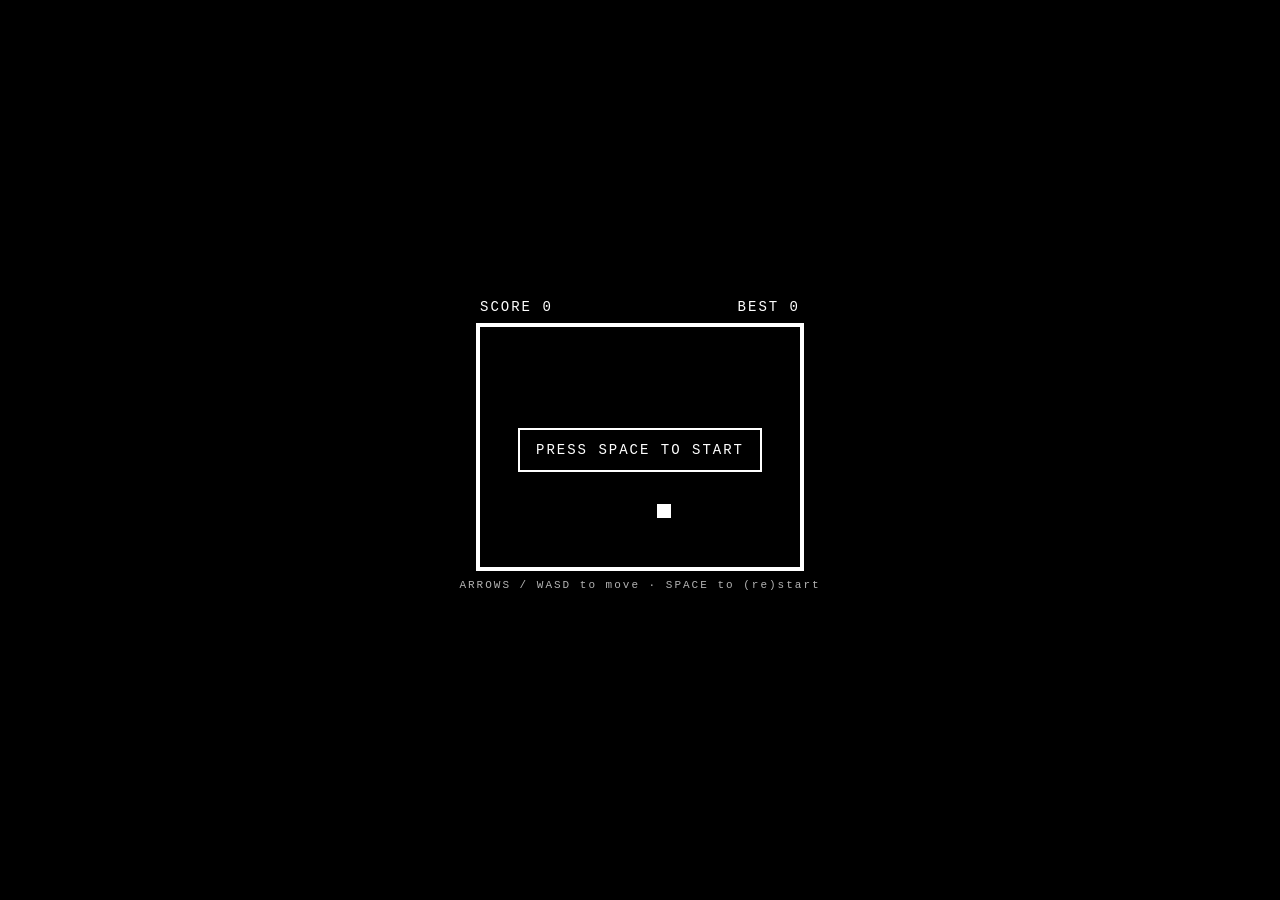
==== 8bitgame/index.html @ 8e6ffd64 "Build monochrome 8-bit Snake game Arrow/WASD controls, score and persisted high score, start and gam" ====
<!DOCTYPE html>
<html lang="en">
<head>
  <meta charset="UTF-8">
  <title>8bitgame</title>
  <link rel="stylesheet" href="style.css">
</head>
<body>
  <div id="hud">
    <span id="score">SCORE 0</span>
    <span id="highscore">BEST 0</span>
  </div>
  <canvas id="game" width="320" height="240"></canvas>
  <div id="overlay">
    <p id="overlay-msg">PRESS SPACE TO START</p>
  </div>
  <p id="hint">ARROWS / WASD to move &middot; SPACE to (re)start</p>
  <script src="script.js"></script>
</body>
</html>
---- 8bitgame/style.css ----
@font-face {
  font-family: 'pixel-fallback';
  src: local('Courier New');
}

body {
  display: flex;
  flex-direction: column;
  justify-content: center;
  align-items: center;
  height: 100vh;
  margin: 0;
  background: #000;
  color: #fff;
  font-family: 'Courier New', monospace;
  letter-spacing: 2px;
  position: relative;
}

#hud {
  display: flex;
  justify-content: space-between;
  width: 320px;
  margin-bottom: 8px;
  font-size: 14px;
}

#game {
  background: #000;
  border: 4px solid #fff;
  image-rendering: pixelated;
}

#overlay {
  position: absolute;
  top: 0;
  left: 0;
  width: 100%;
  height: 100%;
  display: flex;
  justify-content: center;
  align-items: center;
  pointer-events: none;
}

#overlay-msg {
  background: #000;
  border: 2px solid #fff;
  padding: 12px 16px;
  font-size: 14px;
  text-align: center;
  white-space: pre-line;
  display: none;
}

#overlay-msg.visible {
  display: block;
}

#hint {
  margin-top: 8px;
  font-size: 11px;
  opacity: 0.7;
}
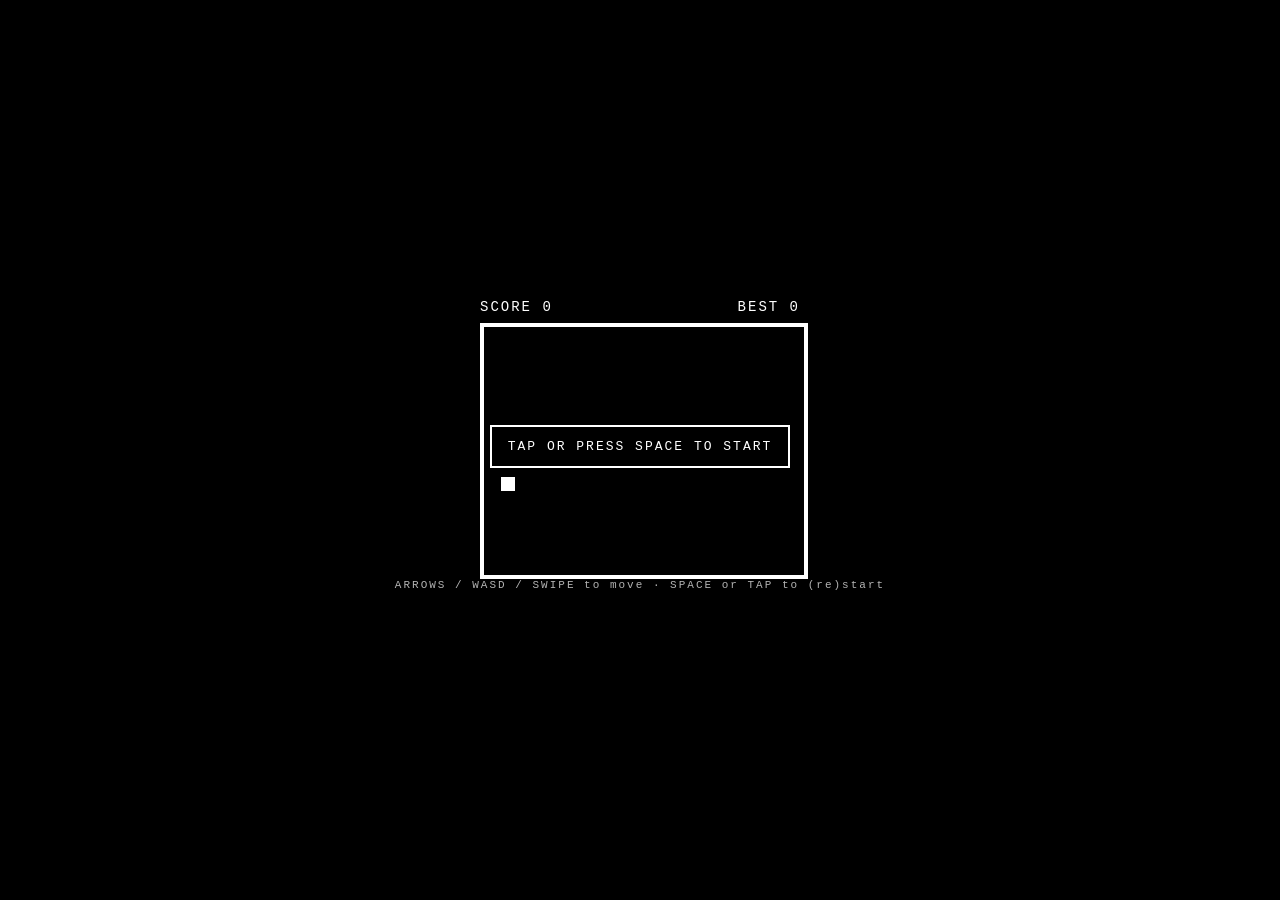
==== commit 92744d6e: "Add mobile touch controls for 8bitgame Snake Responsive canvas sizing, viewport meta tags, on-screen" ====
--- a/8bitgame/index.html
+++ b/8bitgame/index.html
@@ -2,6 +2,9 @@
 <html lang="en">
 <head>
   <meta charset="UTF-8">
+  <meta name="viewport" content="width=device-width, initial-scale=1, maximum-scale=1, user-scalable=no, viewport-fit=cover">
+  <meta name="apple-mobile-web-app-capable" content="yes">
+  <meta name="theme-color" content="#000000">
   <title>8bitgame</title>
   <link rel="stylesheet" href="style.css">
 </head>
@@ -10,11 +13,19 @@
     <span id="score">SCORE 0</span>
     <span id="highscore">BEST 0</span>
   </div>
-  <canvas id="game" width="320" height="240"></canvas>
-  <div id="overlay">
-    <p id="overlay-msg">PRESS SPACE TO START</p>
+  <div id="game-wrap">
+    <canvas id="game" width="320" height="240"></canvas>
+    <div id="overlay">
+      <p id="overlay-msg">TAP OR PRESS SPACE TO START</p>
+    </div>
   </div>
-  <p id="hint">ARROWS / WASD to move &middot; SPACE to (re)start</p>
+  <p id="hint">ARROWS / WASD / SWIPE to move &middot; SPACE or TAP to (re)start</p>
+  <div id="dpad">
+    <button id="btn-up" class="dpad-btn dpad-up" aria-label="Up">&#9650;</button>
+    <button id="btn-left" class="dpad-btn dpad-left" aria-label="Left">&#9664;</button>
+    <button id="btn-right" class="dpad-btn dpad-right" aria-label="Right">&#9654;</button>
+    <button id="btn-down" class="dpad-btn dpad-down" aria-label="Down">&#9660;</button>
+  </div>
   <script src="script.js"></script>
 </body>
 </html>
--- a/8bitgame/style.css
+++ b/8bitgame/style.css
@@ -1,6 +1,12 @@
 @font-face {
   font-family: 'pixel-fallback';
   src: local('Courier New');
+}
+
+html, body {
+  touch-action: none;
+  overscroll-behavior: none;
+  -webkit-text-size-adjust: 100%;
 }
 
 body {
@@ -8,27 +14,40 @@
   flex-direction: column;
   justify-content: center;
   align-items: center;
-  height: 100vh;
+  min-height: 100vh;
   margin: 0;
+  padding: env(safe-area-inset-top) env(safe-area-inset-right) env(safe-area-inset-bottom) env(safe-area-inset-left);
   background: #000;
   color: #fff;
   font-family: 'Courier New', monospace;
   letter-spacing: 2px;
   position: relative;
+  -webkit-user-select: none;
+  user-select: none;
 }
 
 #hud {
   display: flex;
   justify-content: space-between;
-  width: 320px;
+  width: min(90vw, 320px);
   margin-bottom: 8px;
   font-size: 14px;
+}
+
+#game-wrap {
+  position: relative;
+  width: min(90vw, 320px);
+  aspect-ratio: 320 / 240;
 }
 
 #game {
   background: #000;
   border: 4px solid #fff;
   image-rendering: pixelated;
+  width: 100%;
+  height: 100%;
+  display: block;
+  touch-action: none;
 }
 
 #overlay {
@@ -47,10 +66,12 @@
   background: #000;
   border: 2px solid #fff;
   padding: 12px 16px;
-  font-size: 14px;
+  font-size: 13px;
   text-align: center;
   white-space: pre-line;
   display: none;
+  pointer-events: auto;
+  cursor: pointer;
 }
 
 #overlay-msg.visible {
@@ -61,4 +82,43 @@
   margin-top: 8px;
   font-size: 11px;
   opacity: 0.7;
+  text-align: center;
+  padding: 0 12px;
 }
+
+#dpad {
+  display: grid;
+  grid-template-columns: 56px 56px 56px;
+  grid-template-rows: 56px 56px;
+  gap: 4px;
+  margin-top: 16px;
+  touch-action: none;
+}
+
+.dpad-btn {
+  background: #000;
+  color: #fff;
+  border: 2px solid #fff;
+  font-size: 18px;
+  display: flex;
+  justify-content: center;
+  align-items: center;
+  -webkit-tap-highlight-color: transparent;
+  touch-action: none;
+}
+
+.dpad-btn:active {
+  background: #fff;
+  color: #000;
+}
+
+.dpad-up { grid-column: 2; grid-row: 1; }
+.dpad-left { grid-column: 1; grid-row: 2; }
+.dpad-right { grid-column: 3; grid-row: 2; }
+.dpad-down { grid-column: 2; grid-row: 2; }
+
+@media (min-width: 700px) {
+  #dpad {
+    display: none;
+  }
+}
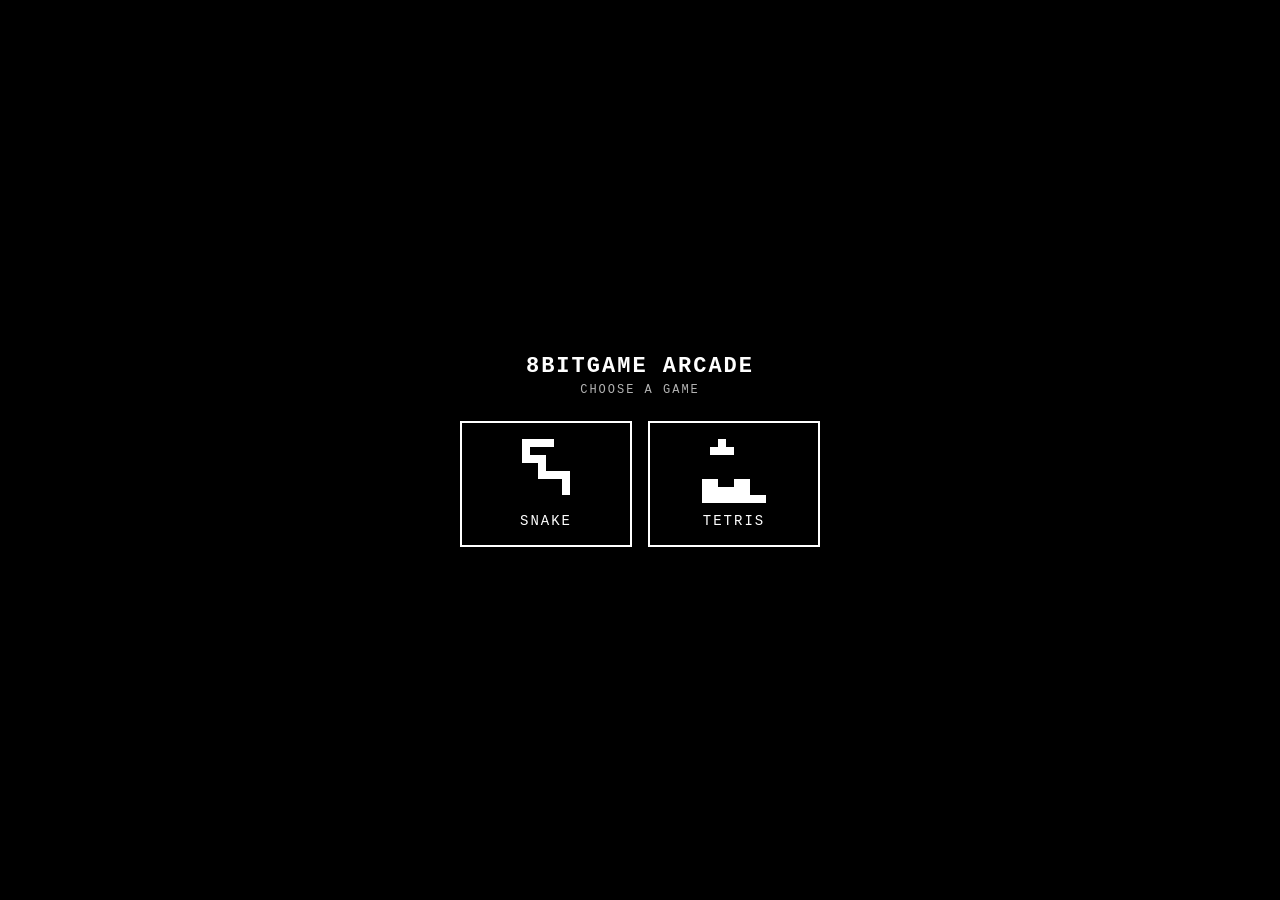
==== commit 20e1a585: "Add arcade home screen with game tiles and a Tetris game Restructures the single-game layout into a " ====
--- a/8bitgame/index.html
+++ b/8bitgame/index.html
@@ -5,27 +5,22 @@
   <meta name="viewport" content="width=device-width, initial-scale=1, maximum-scale=1, user-scalable=no, viewport-fit=cover">
   <meta name="apple-mobile-web-app-capable" content="yes">
   <meta name="theme-color" content="#000000">
-  <title>8bitgame</title>
+  <title>8bitgame Arcade</title>
   <link rel="stylesheet" href="style.css">
 </head>
 <body>
-  <div id="hud">
-    <span id="score">SCORE 0</span>
-    <span id="highscore">BEST 0</span>
+  <h1>8BITGAME ARCADE</h1>
+  <p id="subtitle">CHOOSE A GAME</p>
+  <div id="tiles">
+    <a class="tile" href="snake/index.html">
+      <canvas class="tile-icon" id="icon-snake" width="64" height="64"></canvas>
+      <span class="tile-label">SNAKE</span>
+    </a>
+    <a class="tile" href="tetris/index.html">
+      <canvas class="tile-icon" id="icon-tetris" width="64" height="64"></canvas>
+      <span class="tile-label">TETRIS</span>
+    </a>
   </div>
-  <div id="game-wrap">
-    <canvas id="game" width="320" height="240"></canvas>
-    <div id="overlay">
-      <p id="overlay-msg">TAP OR PRESS SPACE TO START</p>
-    </div>
-  </div>
-  <p id="hint">ARROWS / WASD / SWIPE to move &middot; SPACE or TAP to (re)start</p>
-  <div id="dpad">
-    <button id="btn-up" class="dpad-btn dpad-up" aria-label="Up">&#9650;</button>
-    <button id="btn-left" class="dpad-btn dpad-left" aria-label="Left">&#9664;</button>
-    <button id="btn-right" class="dpad-btn dpad-right" aria-label="Right">&#9654;</button>
-    <button id="btn-down" class="dpad-btn dpad-down" aria-label="Down">&#9660;</button>
-  </div>
-  <script src="script.js"></script>
+  <script src="home.js"></script>
 </body>
 </html>
--- a/8bitgame/style.css
+++ b/8bitgame/style.css
@@ -1,8 +1,3 @@
-@font-face {
-  font-family: 'pixel-fallback';
-  src: local('Courier New');
-}
-
 html, body {
   touch-action: none;
   overscroll-behavior: none;
@@ -21,104 +16,61 @@
   color: #fff;
   font-family: 'Courier New', monospace;
   letter-spacing: 2px;
-  position: relative;
   -webkit-user-select: none;
   user-select: none;
 }
 
-#hud {
+h1 {
+  font-size: 22px;
+  margin: 0 0 4px;
+  text-align: center;
+}
+
+#subtitle {
+  font-size: 12px;
+  opacity: 0.7;
+  margin: 0 0 24px;
+}
+
+#tiles {
+  display: grid;
+  grid-template-columns: repeat(2, 1fr);
+  gap: 16px;
+  width: min(90vw, 360px);
+}
+
+.tile {
   display: flex;
-  justify-content: space-between;
-  width: min(90vw, 320px);
-  margin-bottom: 8px;
+  flex-direction: column;
+  align-items: center;
+  gap: 10px;
+  padding: 16px 8px;
+  border: 2px solid #fff;
+  color: #fff;
+  text-decoration: none;
+  -webkit-tap-highlight-color: transparent;
+}
+
+.tile:active {
+  background: #fff;
+}
+
+.tile:active .tile-label {
+  color: #000;
+}
+
+.tile-icon {
+  image-rendering: pixelated;
+  width: 64px;
+  height: 64px;
+}
+
+.tile-label {
   font-size: 14px;
 }
 
-#game-wrap {
-  position: relative;
-  width: min(90vw, 320px);
-  aspect-ratio: 320 / 240;
-}
-
-#game {
-  background: #000;
-  border: 4px solid #fff;
-  image-rendering: pixelated;
-  width: 100%;
-  height: 100%;
-  display: block;
-  touch-action: none;
-}
-
-#overlay {
-  position: absolute;
-  top: 0;
-  left: 0;
-  width: 100%;
-  height: 100%;
-  display: flex;
-  justify-content: center;
-  align-items: center;
-  pointer-events: none;
-}
-
-#overlay-msg {
-  background: #000;
-  border: 2px solid #fff;
-  padding: 12px 16px;
-  font-size: 13px;
-  text-align: center;
-  white-space: pre-line;
-  display: none;
-  pointer-events: auto;
-  cursor: pointer;
-}
-
-#overlay-msg.visible {
-  display: block;
-}
-
-#hint {
-  margin-top: 8px;
-  font-size: 11px;
-  opacity: 0.7;
-  text-align: center;
-  padding: 0 12px;
-}
-
-#dpad {
-  display: grid;
-  grid-template-columns: 56px 56px 56px;
-  grid-template-rows: 56px 56px;
-  gap: 4px;
-  margin-top: 16px;
-  touch-action: none;
-}
-
-.dpad-btn {
-  background: #000;
-  color: #fff;
-  border: 2px solid #fff;
-  font-size: 18px;
-  display: flex;
-  justify-content: center;
-  align-items: center;
-  -webkit-tap-highlight-color: transparent;
-  touch-action: none;
-}
-
-.dpad-btn:active {
-  background: #fff;
-  color: #000;
-}
-
-.dpad-up { grid-column: 2; grid-row: 1; }
-.dpad-left { grid-column: 1; grid-row: 2; }
-.dpad-right { grid-column: 3; grid-row: 2; }
-.dpad-down { grid-column: 2; grid-row: 2; }
-
-@media (min-width: 700px) {
-  #dpad {
-    display: none;
+@media (max-width: 380px) {
+  #tiles {
+    grid-template-columns: 1fr;
   }
 }
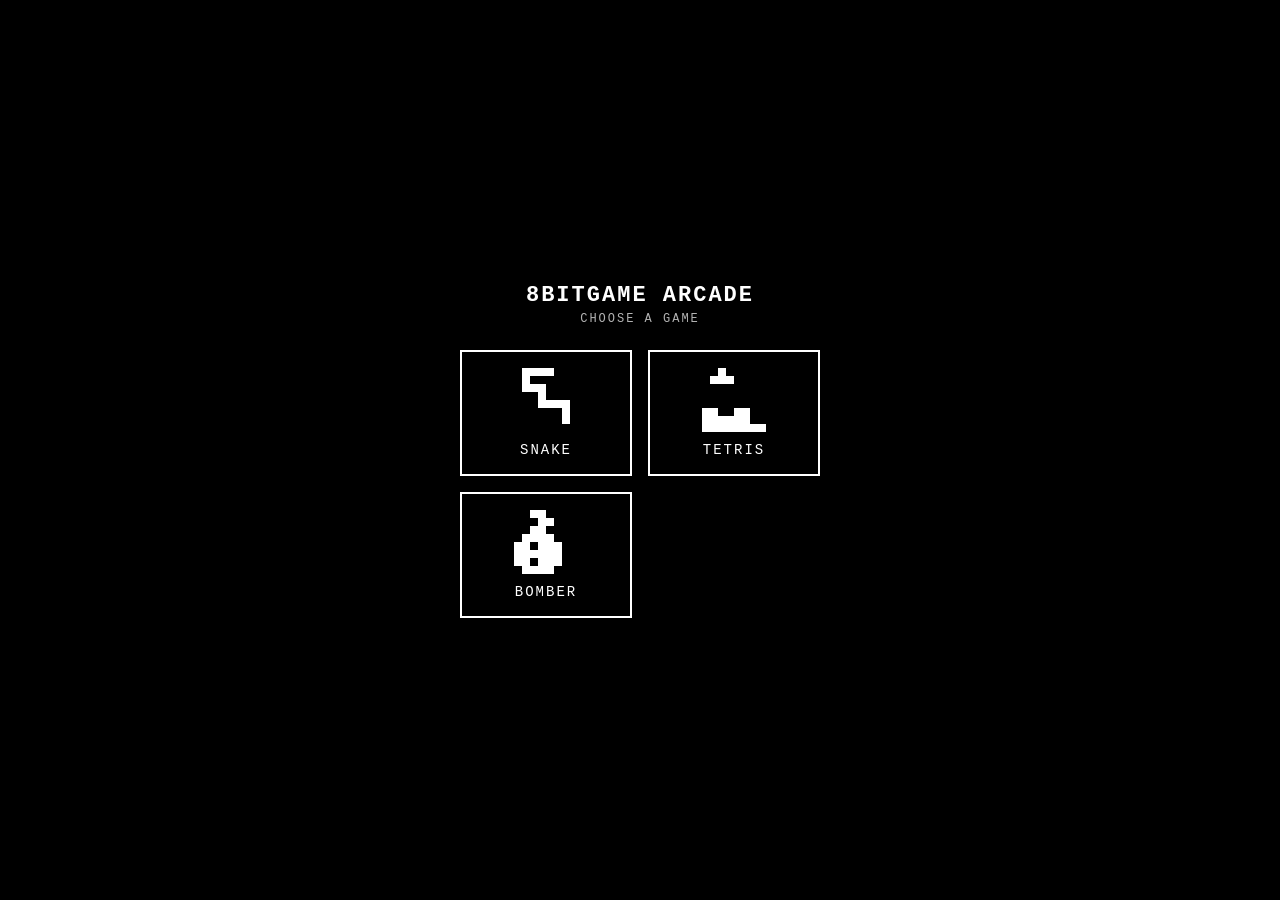
==== commit 1b7e0e12: "Add Shadow Bomber game (MVP scope) Monochrome top-down bomber: tile-grid movement, bomb placement wi" ====
--- a/8bitgame/index.html
+++ b/8bitgame/index.html
@@ -20,6 +20,10 @@
       <canvas class="tile-icon" id="icon-tetris" width="64" height="64"></canvas>
       <span class="tile-label">TETRIS</span>
     </a>
+    <a class="tile" href="bomber/index.html">
+      <canvas class="tile-icon" id="icon-bomber" width="64" height="64"></canvas>
+      <span class="tile-label">BOMBER</span>
+    </a>
   </div>
   <script src="home.js"></script>
 </body>
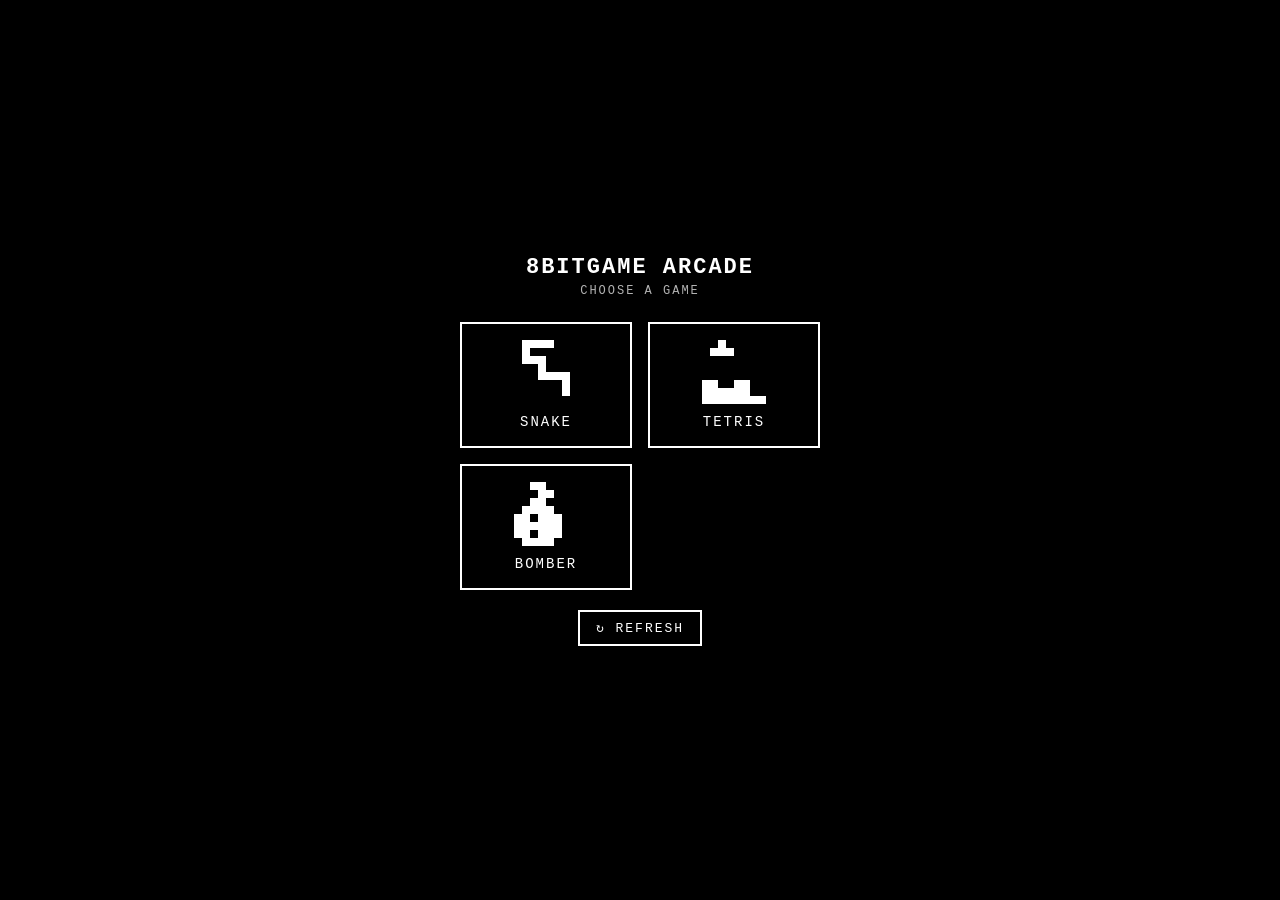
==== commit fe94951d: "Add refresh button to arcade home page Co-Authored-By: Claude Sonnet 4.6 <noreply@anthropic.com> Cla" ====
--- a/8bitgame/index.html
+++ b/8bitgame/index.html
@@ -25,6 +25,7 @@
       <span class="tile-label">BOMBER</span>
     </a>
   </div>
+  <button id="refresh-btn" type="button">&#8635; REFRESH</button>
   <script src="home.js"></script>
 </body>
 </html>
--- a/8bitgame/style.css
+++ b/8bitgame/style.css
@@ -74,3 +74,21 @@
     grid-template-columns: 1fr;
   }
 }
+
+#refresh-btn {
+  margin-top: 20px;
+  padding: 8px 16px;
+  background: #000;
+  color: #fff;
+  border: 2px solid #fff;
+  font-family: 'Courier New', monospace;
+  font-size: 13px;
+  letter-spacing: 2px;
+  cursor: pointer;
+  -webkit-tap-highlight-color: transparent;
+}
+
+#refresh-btn:active {
+  background: #fff;
+  color: #000;
+}
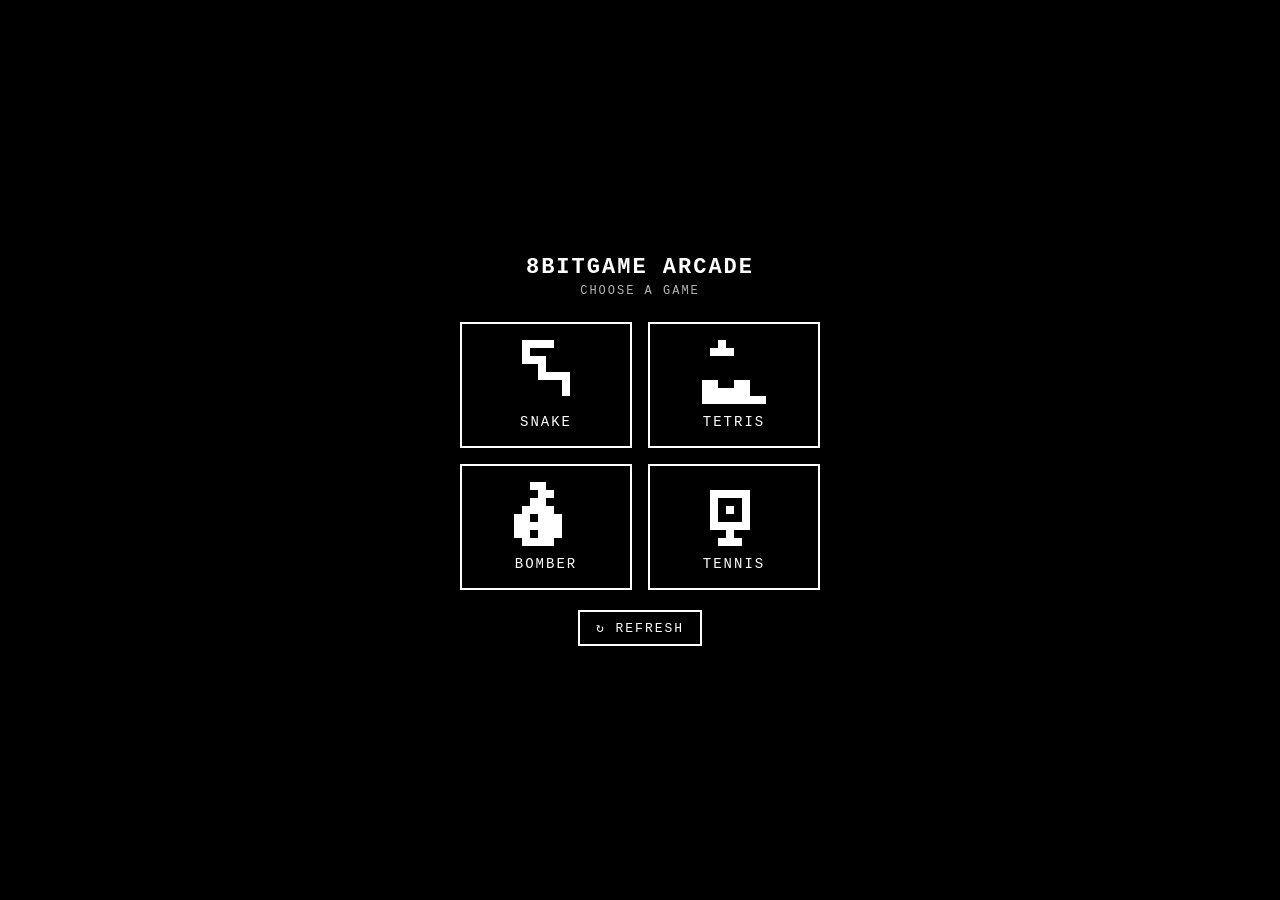
==== commit 7db3c501: "Add arcade tennis game with difficulty levels and game retry Adds a new tennis game to the 8bitgame " ====
--- a/8bitgame/index.html
+++ b/8bitgame/index.html
@@ -24,6 +24,10 @@
       <canvas class="tile-icon" id="icon-bomber" width="64" height="64"></canvas>
       <span class="tile-label">BOMBER</span>
     </a>
+    <a class="tile" href="tennis/index.html">
+      <canvas class="tile-icon" id="icon-tennis" width="64" height="64"></canvas>
+      <span class="tile-label">TENNIS</span>
+    </a>
   </div>
   <button id="refresh-btn" type="button">&#8635; REFRESH</button>
   <script src="home.js"></script>
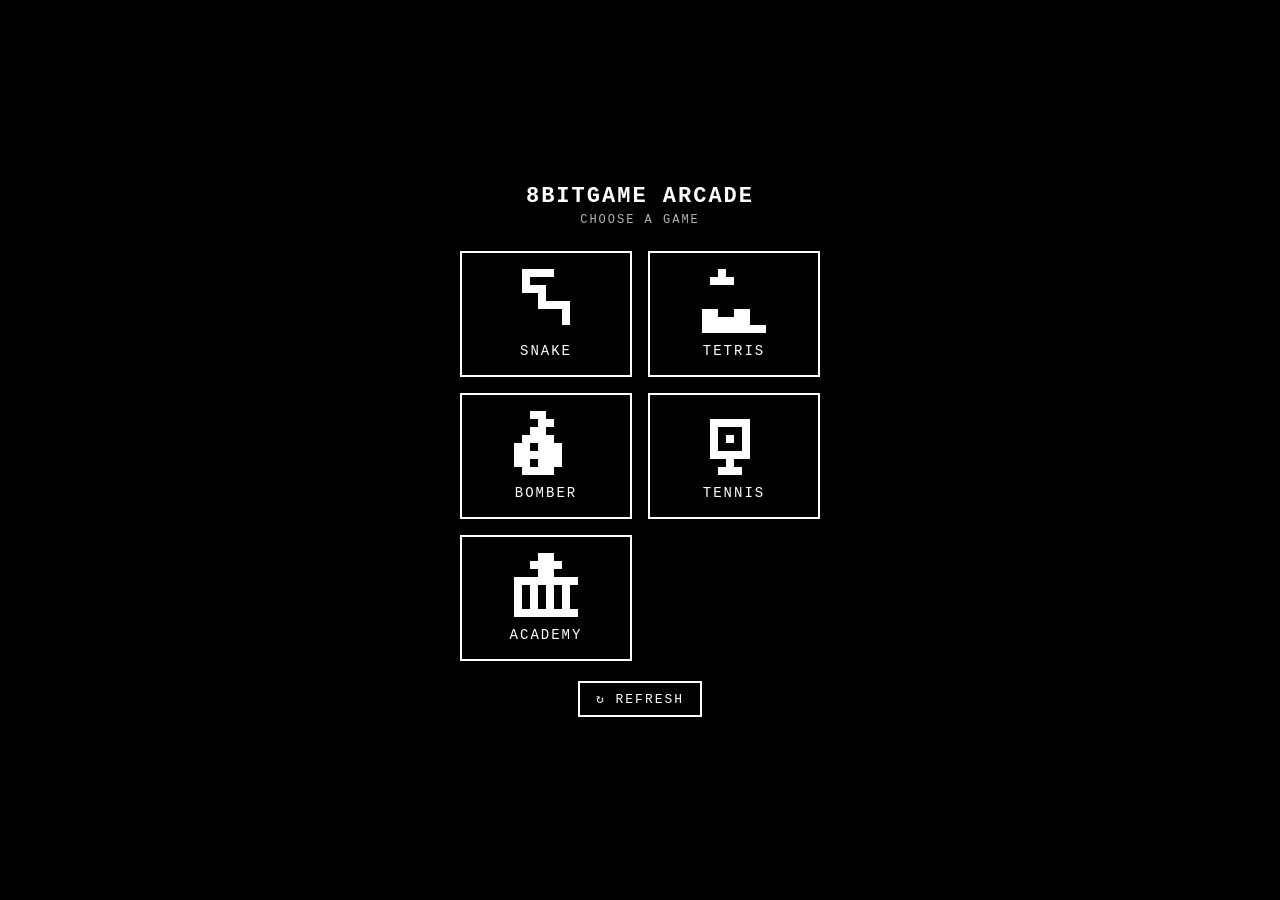
==== commit 8af16b83: "Add Tennis Academy: educational tennis tutorial and coached match mode Adds a second, separate tenni" ====
--- a/8bitgame/index.html
+++ b/8bitgame/index.html
@@ -28,6 +28,10 @@
       <canvas class="tile-icon" id="icon-tennis" width="64" height="64"></canvas>
       <span class="tile-label">TENNIS</span>
     </a>
+    <a class="tile" href="tennis-academy/index.html">
+      <canvas class="tile-icon" id="icon-tennis-academy" width="64" height="64"></canvas>
+      <span class="tile-label">ACADEMY</span>
+    </a>
   </div>
   <button id="refresh-btn" type="button">&#8635; REFRESH</button>
   <script src="home.js"></script>
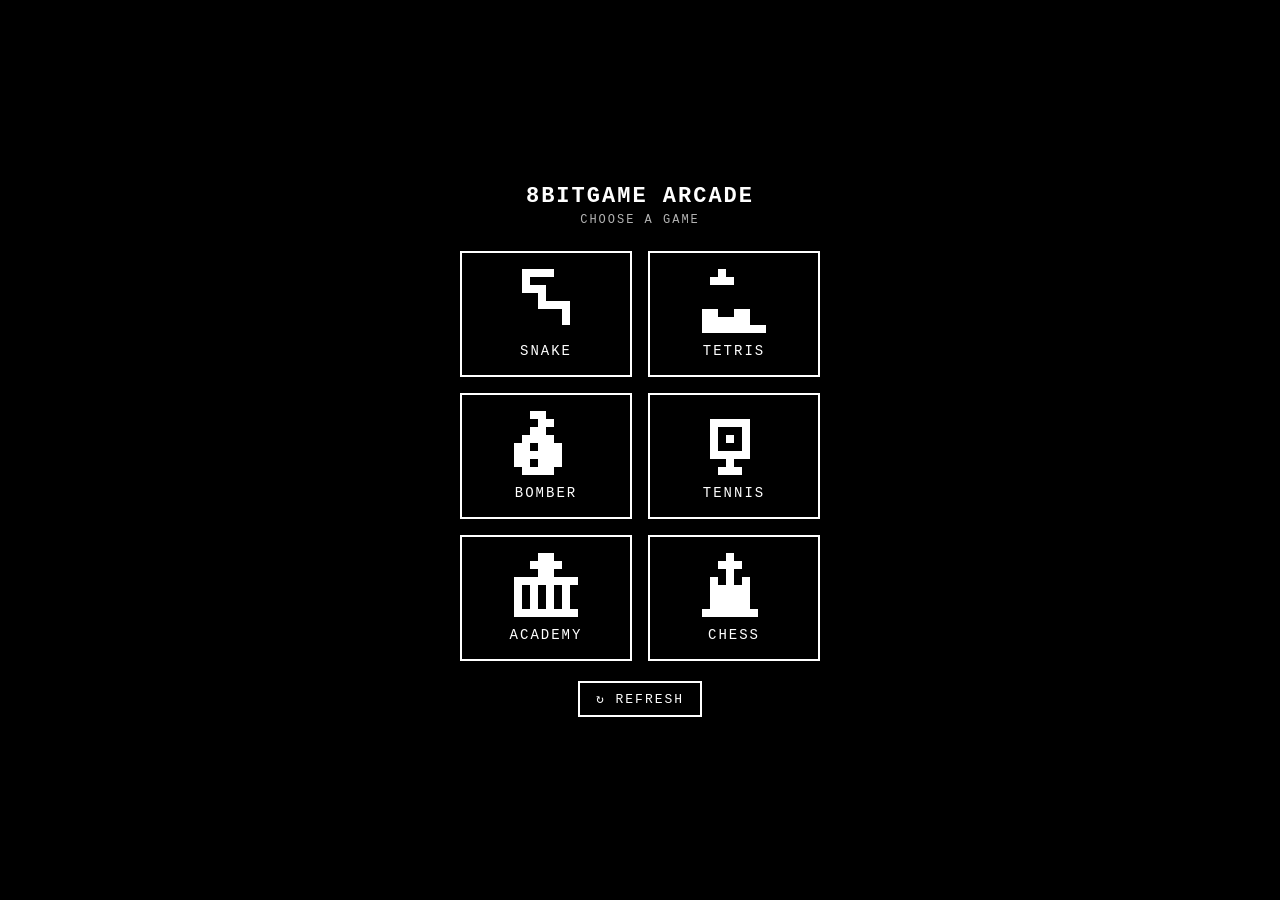
==== commit abfb35dd: "Add Chess game with poster-styled theme and vs-AI play New arcade game in 8bitgame/chess: full chess" ====
--- a/8bitgame/index.html
+++ b/8bitgame/index.html
@@ -32,6 +32,10 @@
       <canvas class="tile-icon" id="icon-tennis-academy" width="64" height="64"></canvas>
       <span class="tile-label">ACADEMY</span>
     </a>
+    <a class="tile" href="chess/index.html">
+      <canvas class="tile-icon" id="icon-chess" width="64" height="64"></canvas>
+      <span class="tile-label">CHESS</span>
+    </a>
   </div>
   <button id="refresh-btn" type="button">&#8635; REFRESH</button>
   <script src="home.js"></script>
